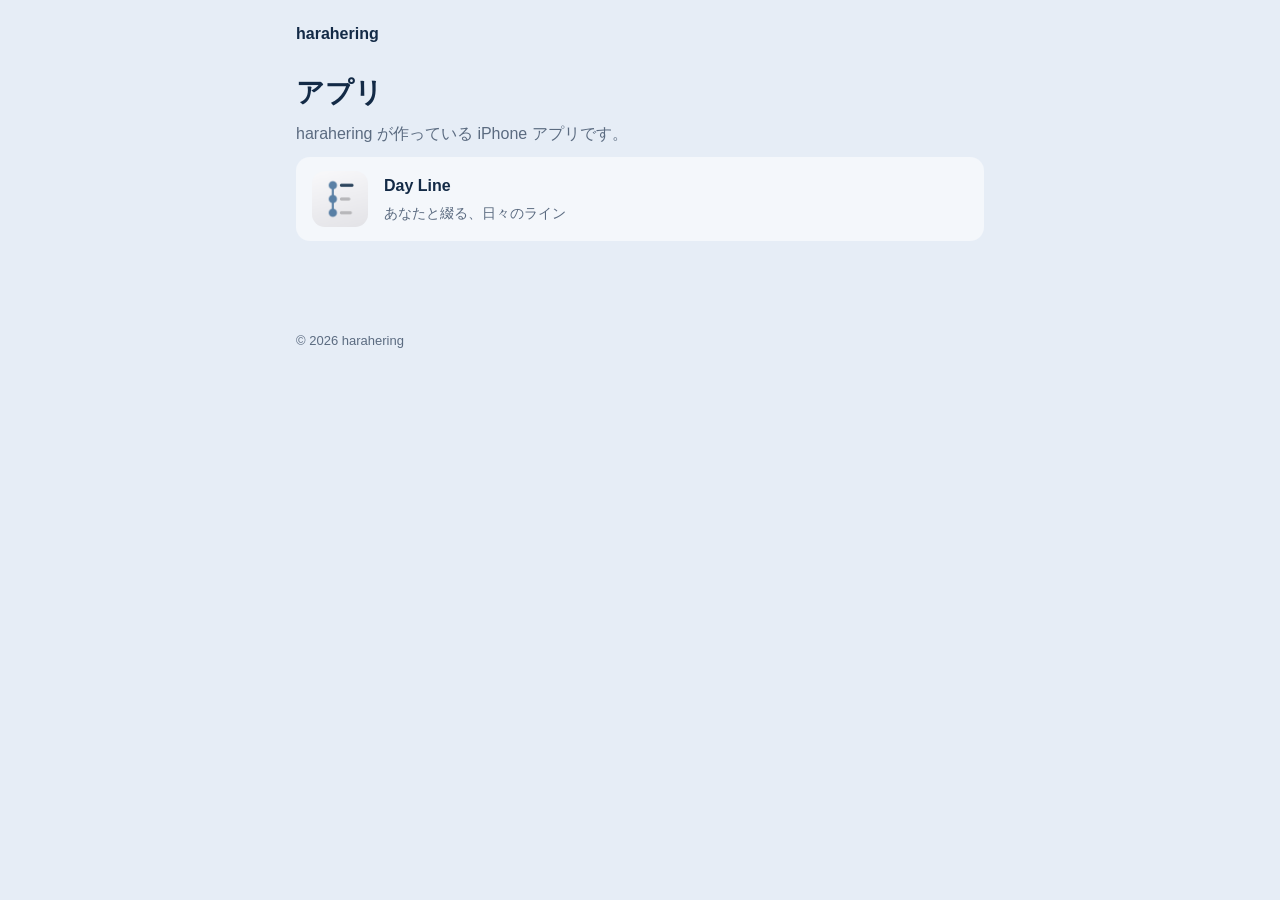
==== index.html @ ab275535 "アプリ紹介サイトの下書きを作る - 開発者のトップと、Day Line の紹介・ヘルプ・利用規約・プライバシーポリシー・お知らせのページ - お知らせは dayline/news.json を元に、サ" ====
<!doctype html>
<html lang="ja">
<head>
  <meta charset="utf-8">
  <meta name="viewport" content="width=device-width, initial-scale=1">
  <title>harahering</title>
  <meta name="description" content="harahering が作っている iPhone アプリの紹介です。">
  <link rel="stylesheet" href="/assets/style.css">
</head>
<body>
  <header class="site-header">
    <div class="wrap">
      <a class="brand" href="/">harahering</a>
    </div>
  </header>

  <main class="wrap">
    <h1>アプリ</h1>
    <p class="lead">harahering が作っている iPhone アプリです。</p>
    <ul class="app-list">
      <li>
        <a href="/dayline/">
          <img src="/assets/dayline-icon.png" alt="">
          <div>
            <strong>Day Line</strong>
            <span>あなたと綴る、日々のライン</span>
          </div>
        </a>
      </li>
    </ul>
  </main>

  <footer class="site-footer">
    <div class="wrap">
      <p>&copy; 2026 harahering</p>
    </div>
  </footer>
</body>
</html>
---- assets/style.css ----
/* Colors follow Day Line's standard theme (light and dark). */
:root {
  --bg: #E6EDF6;
  --card: #F4F7FB;
  --text: #132A46;
  --muted: #5B6B80;
  --main: #1D4170;
  --on-main: #FFFFFF;
  --line: #3C6797;
  --border: rgba(19, 42, 70, 0.12);
  --mono: ui-monospace, "SF Mono", Menlo, monospace;
  --sans: -apple-system, BlinkMacSystemFont, "Hiragino Sans", "Hiragino Kaku Gothic ProN", "Noto Sans JP", sans-serif;
}

@media (prefers-color-scheme: dark) {
  :root {
    --bg: #10151E;
    --card: #1A2230;
    --text: #E4EBF5;
    --muted: #9AA8BA;
    --main: #8FB3E0;
    --on-main: #10151E;
    --line: #5D84B3;
    --border: rgba(228, 235, 245, 0.12);
  }
}

* { box-sizing: border-box; }

html { -webkit-text-size-adjust: 100%; }

body {
  margin: 0;
  background: var(--bg);
  color: var(--text);
  font-family: var(--sans);
  font-size: 16px;
  line-height: 1.8;
}

a { color: var(--main); }

.wrap {
  max-width: 720px;
  margin: 0 auto;
  padding: 0 16px;
}

/* Header and footer */
.site-header {
  padding: 20px 0 8px;
}
.site-header .wrap {
  display: flex;
  align-items: center;
  justify-content: space-between;
  gap: 12px;
}
.brand {
  display: flex;
  align-items: center;
  gap: 10px;
  color: var(--text);
  text-decoration: none;
  font-weight: 700;
}
.brand img {
  width: 32px;
  height: 32px;
  border-radius: 8px;
}
.site-nav {
  display: flex;
  flex-wrap: wrap;
  gap: 4px 14px;
  font-size: 14px;
}
.site-nav a { text-decoration: none; }
.site-nav a[aria-current="page"] { font-weight: 700; }

.site-footer {
  margin-top: 56px;
  padding: 24px 0 40px;
  color: var(--muted);
  font-size: 13px;
}
.site-footer nav {
  display: flex;
  flex-wrap: wrap;
  gap: 4px 16px;
  margin-bottom: 8px;
}

/* Content */
main { padding-top: 16px; }

h1 {
  font-size: 28px;
  line-height: 1.4;
  margin: 16px 0 8px;
}
h2 {
  font-size: 20px;
  line-height: 1.5;
  margin: 40px 0 8px;
}
h3 {
  font-size: 16px;
  margin: 24px 0 4px;
}
p, ul, ol { margin: 8px 0; }
ul, ol { padding-left: 1.4em; }

.lead { color: var(--muted); }

.card {
  background: var(--card);
  border-radius: 14px;
  padding: 16px 20px;
  margin: 16px 0;
}

.updated {
  color: var(--muted);
  font-family: var(--mono);
  font-size: 13px;
}

/* Day Line top */
.hero {
  display: flex;
  align-items: center;
  gap: 20px;
  margin: 24px 0 8px;
}
.hero img {
  width: 96px;
  height: 96px;
  border-radius: 22px;
  box-shadow: 0 4px 16px rgba(0, 0, 0, 0.12);
}
.hero h1 { margin: 0; }

.button {
  display: inline-block;
  padding: 10px 20px;
  border-radius: 999px;
  background: var(--main);
  color: var(--on-main);
  font-weight: 700;
  text-decoration: none;
}
.button[aria-disabled="true"] {
  opacity: 0.5;
  pointer-events: none;
}

.features {
  display: grid;
  grid-template-columns: repeat(auto-fit, minmax(200px, 1fr));
  gap: 12px;
  padding: 0;
  list-style: none;
}
.features li {
  background: var(--card);
  border-radius: 14px;
  padding: 14px 16px;
  margin: 0;
}
.features strong {
  display: flex;
  align-items: center;
  gap: 8px;
}

/* Line icons drawn with the accent color */
.icon {
  width: 20px;
  height: 20px;
  flex: none;
  fill: none;
  stroke: var(--main);
  stroke-width: 1.8;
  stroke-linecap: round;
  stroke-linejoin: round;
}
h2.with-icon {
  display: flex;
  align-items: center;
  gap: 8px;
}
h2.with-icon .icon {
  width: 24px;
  height: 24px;
}
.note {
  color: var(--muted);
  font-size: 14px;
}
.features span {
  color: var(--muted);
  font-size: 14px;
}

/* Developer top: list of apps */
.app-list {
  list-style: none;
  padding: 0;
}
.app-list a {
  display: flex;
  align-items: center;
  gap: 16px;
  background: var(--card);
  border-radius: 14px;
  padding: 14px 16px;
  color: var(--text);
  text-decoration: none;
}
.app-list img {
  width: 56px;
  height: 56px;
  border-radius: 13px;
}
.app-list span {
  display: block;
  color: var(--muted);
  font-size: 14px;
}

/* Help: questions that open */
details {
  background: var(--card);
  border-radius: 12px;
  padding: 12px 16px;
  margin: 8px 0;
}
summary {
  cursor: pointer;
  font-weight: 700;
}
details[open] summary { margin-bottom: 4px; }

/* News */
.news-item {
  background: var(--card);
  border-radius: 14px;
  padding: 16px 20px;
  margin: 12px 0;
}
.news-item h2 {
  font-size: 18px;
  margin: 4px 0 8px;
}
.news-item time {
  color: var(--muted);
  font-family: var(--mono);
  font-size: 13px;
}
.badge {
  display: inline-block;
  margin-left: 8px;
  padding: 0 8px;
  border-radius: 999px;
  background: var(--main);
  color: var(--on-main);
  font-size: 11px;
  font-weight: 700;
  vertical-align: 1px;
}
.news-empty { color: var(--muted); }
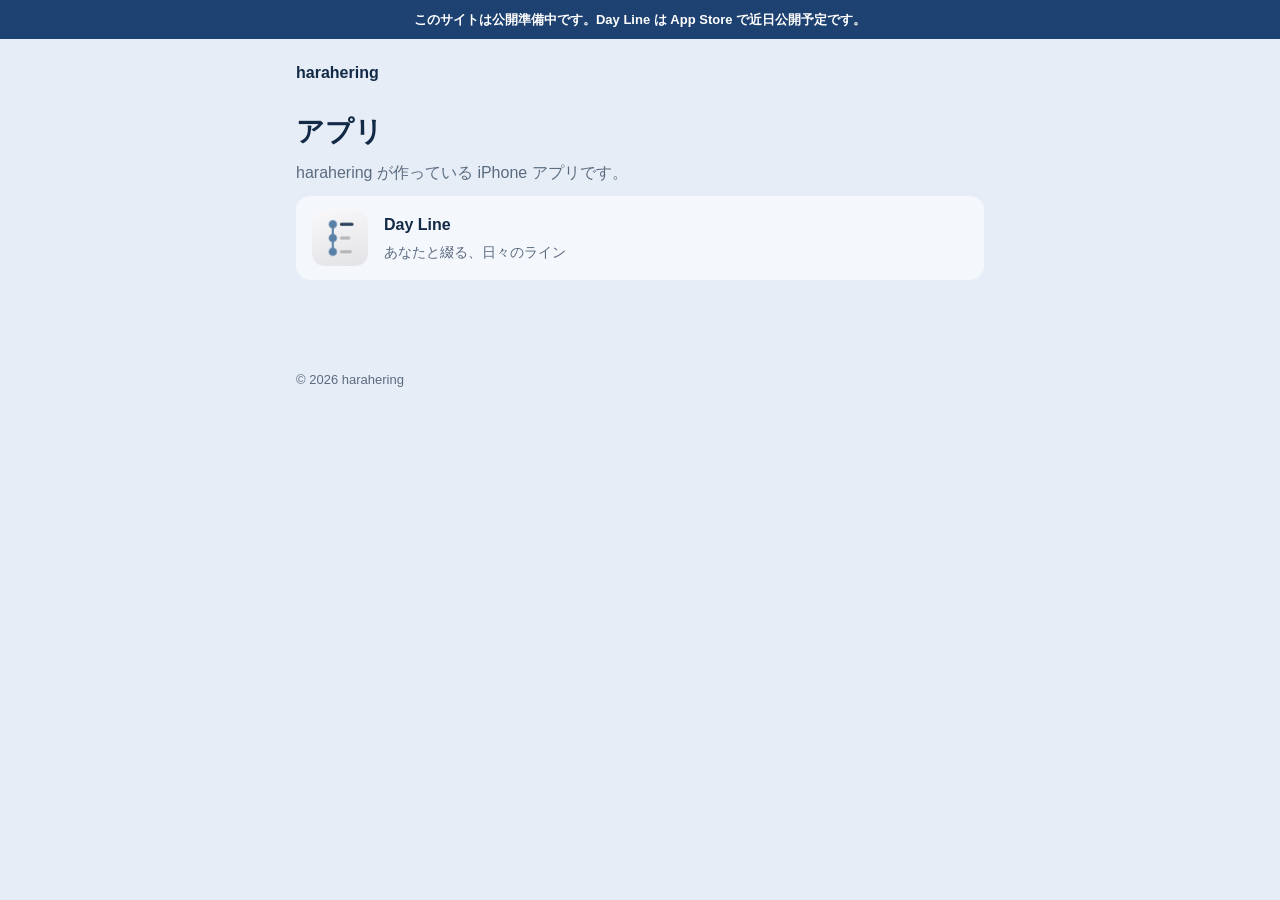
==== commit 8cbb1fcf: "公開準備中であることを示し、公開前のお知らせを外す 全ページの上に「公開準備中」の帯を出し、検索エンジンに載せない指定を入れる。 アプリの公開までお知らせを空にし、利用規約の管轄裁判所を東京地方裁判所" ====
--- a/index.html
+++ b/index.html
@@ -3,11 +3,14 @@
 <head>
   <meta charset="utf-8">
   <meta name="viewport" content="width=device-width, initial-scale=1">
+  <meta name="robots" content="noindex">
   <title>harahering</title>
   <meta name="description" content="harahering が作っている iPhone アプリの紹介です。">
   <link rel="stylesheet" href="/assets/style.css">
 </head>
 <body>
+  <!-- 公開準備中の表示。アプリの公開時に、この div と下の robots の meta を消す -->
+  <div class="prerelease">このサイトは公開準備中です。Day Line は App Store で近日公開予定です。</div>
   <header class="site-header">
     <div class="wrap">
       <a class="brand" href="/">harahering</a>
--- a/assets/style.css
+++ b/assets/style.css
@@ -46,6 +46,16 @@
   padding: 0 16px;
 }
 
+/* Shown on every page until the app is released */
+.prerelease {
+  background: var(--main);
+  color: var(--on-main);
+  font-size: 13px;
+  font-weight: 700;
+  text-align: center;
+  padding: 8px 16px;
+}
+
 /* Header and footer */
 .site-header {
   padding: 20px 0 8px;
